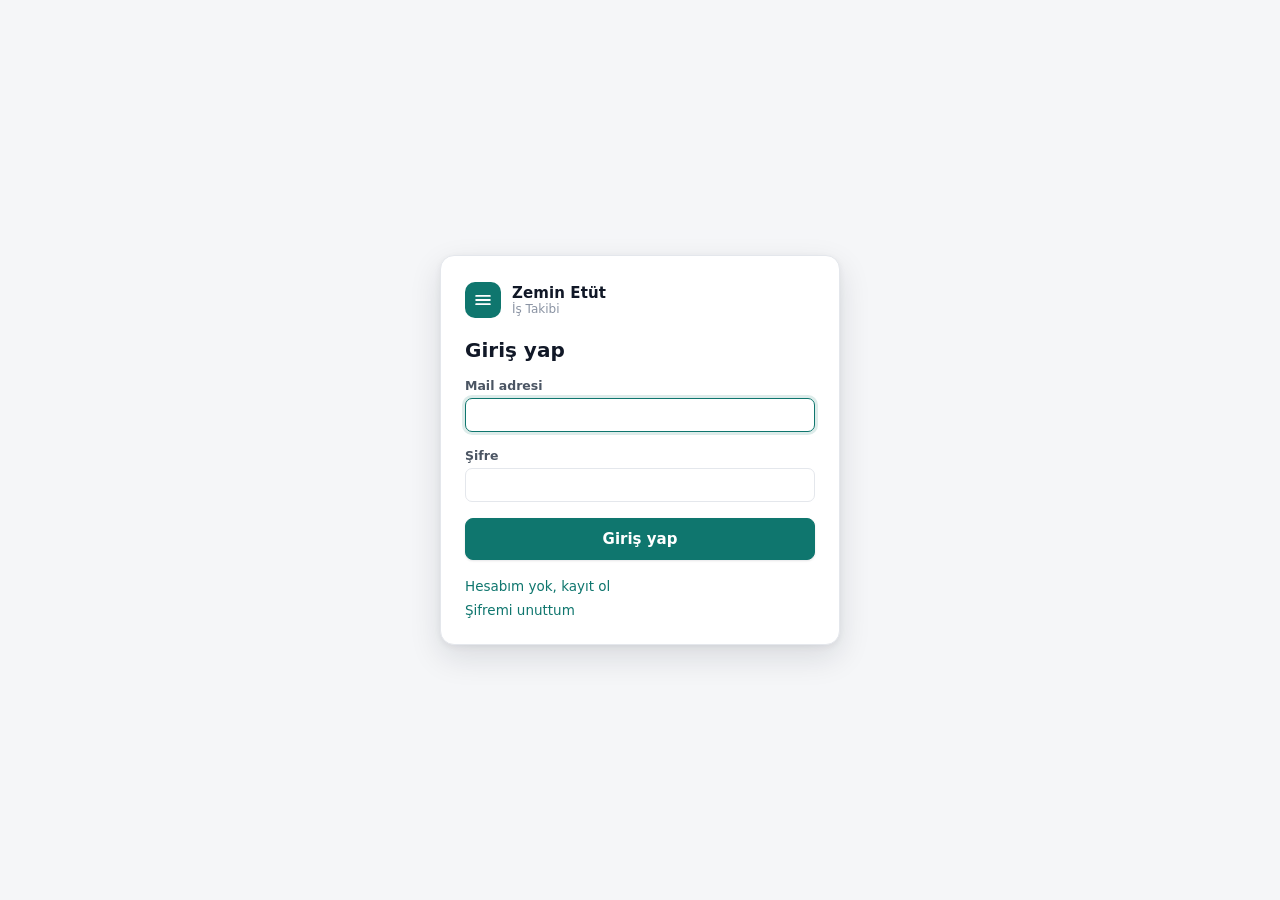
==== index.html @ e5b1dbe4 "B1.14.0: tek ödeme (ör. çek) birden çok işe dağıtılabilir; iş başına satır, artanı genel Co-Authored" ====
<!doctype html>
<html lang="tr">
<head>
<meta charset="utf-8">
<meta name="viewport" content="width=device-width, initial-scale=1, viewport-fit=cover">
<title>İş Takibi — Zemin Etüt</title>
<meta name="theme-color" content="#0f1b2a">
<meta name="apple-mobile-web-app-capable" content="yes">
<meta name="mobile-web-app-capable" content="yes">
<meta name="apple-mobile-web-app-title" content="İş Takibi">
<meta name="apple-mobile-web-app-status-bar-style" content="default">
<link rel="manifest" href="manifest.webmanifest">
<link rel="apple-touch-icon" href="ikon-180.png">
<link rel="icon" href="ikon-192.png">
<link rel="stylesheet" href="stil.css?v=B1.14.0">
<link rel="stylesheet" href="is_takip.css?v=B1.14.0">
<link rel="stylesheet" href="web.css?v=B1.14.0">
<link rel="stylesheet" href="dosyalar.css?v=B1.14.0">
<link rel="stylesheet" href="mali.css?v=B1.14.0">
</head>
<body class="girisli-degil">
<header class="mobil-ust">
  <button class="mobil-dugme" id="menuAc" aria-label="Menü"><svg viewBox="0 0 24 24" fill="none" stroke="currentColor" stroke-width="2" stroke-linecap="round"><path d="M4 7h16M4 12h16M4 17h16"/></svg></button>
  <div class="mobil-ad">İş Takibi</div>
  <button class="mobil-dugme" data-is-ara="1" aria-label="İş ara"><svg viewBox="0 0 24 24" fill="none" stroke="currentColor" stroke-width="2" stroke-linecap="round"><circle cx="11" cy="11" r="6.5"/><path d="M20 20l-4.2-4.2"/></svg></button>
</header>
<div class="uygulama">
  <aside class="kenar">
    <div class="marka">
      <div class="marka-ikon"><svg viewBox="0 0 32 32"><path d="M6 22h20M6 16h20M6 10h20" stroke="currentColor" stroke-width="2.6" stroke-linecap="round"/></svg></div>
      <div><div class="marka-ad">Zemin Etüt</div><div class="marka-alt">İş Takibi</div></div>
    </div>
    <nav class="menu">
      <a href="#/isler" data-sayfa="isler"><i data-i="liste"></i>İşler</a>
      <a href="#" data-is-ara="1"><i data-i="ara"></i>İş ara<span class="kisayol">Ctrl+K</span></a>
      <a href="#/isler/rapor" data-sayfa="isler/rapor"><i data-i="mesaj"></i>İşveren raporu</a>
      <a href="#/isler/aktar" data-sayfa="isler/aktar"><i data-i="yukle"></i>Excel aktar</a>
      <a href="#/mali" data-sayfa="mali" data-yonetici="1" style="display:none"><i data-i="para"></i>Mali takip</a>
      <a href="#/dosyalar" data-sayfa="dosyalar"><i data-i="klasor"></i>Dosyalar</a>
      <a href="#/kullanicilar" data-sayfa="kullanicilar" data-yonetici="1" style="display:none"><i data-i="musteri"></i>Kullanıcılar</a>
      <a href="#/hesap" data-sayfa="hesap"><i data-i="kisi"></i>Hesabım</a>
    </nav>
    <div class="kenar-alt" id="kenarFirma"></div>
  </aside>
  <main class="icerik" id="icerik"></main>
</div>
<div class="menu-perde" id="menuPerde"></div>
<div class="giris" id="giris"></div>

<div class="bildirimler" id="bildirimler"></div>
<div class="perde gizli" id="perde"></div>

<script src="vendor/supabase.js"></script>
<script src="ayar.js?v=B1.14.0"></script>
<script src="ortak_web.js?v=B1.14.0"></script>
<script src="is_takip_veri.js?v=B1.14.0"></script>
<script src="xlsx.js?v=B1.14.0"></script>
<script src="is_takip.js?v=B1.14.0"></script>
<script src="bulut.js?v=B1.14.0"></script>
<script src="dosyalar.js?v=B1.14.0"></script>
<script src="xlsx_yaz.js?v=B1.14.0"></script>
<script src="mali.js?v=B1.14.0"></script>
  <script src="mali_aktar.js?v=B1.14.0"></script>
</body>
</html>
---- stil.css ----
:root {
  --zemin: #f5f6f8;
  --yuzey: #ffffff;
  --yuzey2: #f9fafb;
  --cizgi: #e4e7ec;
  --cizgi2: #eef0f3;
  --metin: #111827;
  --metin2: #4b5563;
  --soluk: #8a93a3;
  --vurgu: #0f766e;
  --vurgu-koyu: #0b5d57;
  --vurgu-acik: #e6f4f2;
  --kirmizi: #c2410c;
  --kirmizi-z: #fff1ec;
  --turuncu: #b45309;
  --turuncu-z: #fff7e6;
  --sari: #a16207;
  --sari-z: #fefbe8;
  --yesil: #15803d;
  --yesil-z: #ecfdf3;
  --golge: 0 1px 2px rgba(16,24,40,.05), 0 1px 3px rgba(16,24,40,.06);
  --golge2: 0 12px 32px rgba(16,24,40,.12), 0 2px 6px rgba(16,24,40,.06);
  --r: 10px;
  font-family: "Segoe UI Variable Text", "Segoe UI", system-ui, -apple-system, Roboto, sans-serif;
  font-size: 14px;
  color: var(--metin);
}
* { box-sizing: border-box; }
html, body { margin: 0; height: 100%; background: var(--zemin); }
button, input, select, textarea { font: inherit; color: inherit; }
a { color: var(--vurgu); text-decoration: none; }
i[data-i] { display: inline-flex; width: 18px; height: 18px; flex: none; }
i[data-i] svg { width: 100%; height: 100%; }

.uygulama { display: grid; grid-template-columns: 232px 1fr; height: 100vh; }

/* ------------------------------------------------------------ kenar */
.kenar { background: #0f1b2a; color: #cbd5e1; display: flex; flex-direction: column; padding: 18px 12px; }
.marka { display: flex; gap: 11px; align-items: center; padding: 4px 8px 22px; }
.marka-ikon { width: 36px; height: 36px; border-radius: 10px; background: var(--vurgu); color: #fff; display: grid; place-items: center; }
.marka-ikon svg { width: 22px; height: 22px; }
.marka-ad { color: #fff; font-weight: 650; font-size: 15px; letter-spacing: .1px; }
.marka-alt { font-size: 12px; color: #8aa0b8; }
.menu { display: flex; flex-direction: column; gap: 2px; }
.menu a { display: flex; align-items: center; gap: 11px; padding: 9px 11px; border-radius: 8px; color: #cbd5e1; font-weight: 500; }
.menu a:hover { background: rgba(255,255,255,.06); color: #fff; }
.menu a.etkin { background: rgba(20,184,166,.16); color: #fff; }
.menu a.etkin i { color: #5eead4; }
.kenar-alt { margin-top: auto; padding: 12px 10px 2px; border-top: 1px solid rgba(255,255,255,.08); font-size: 12px; color: #8aa0b8; }
.kenar-alt b { display: block; color: #e2e8f0; font-weight: 600; font-size: 13px; margin-bottom: 2px; }

/* ------------------------------------------------------------ içerik */
.icerik { overflow: auto; }
.sayfa { max-width: 1180px; margin: 0 auto; padding: 28px 36px 80px; }
.ust { display: flex; align-items: center; gap: 14px; margin-bottom: 22px; }
.ust h1 { font-size: 22px; font-weight: 650; margin: 0; letter-spacing: -.2px; }
.ust .alt { color: var(--metin2); font-size: 13px; margin-top: 3px; }
.ust .bosluk { flex: 1; }
.geri { width: 34px; height: 34px; border-radius: 8px; display: grid; place-items: center; color: var(--metin2); border: 1px solid var(--cizgi); background: var(--yuzey); cursor: pointer; }
.geri:hover { background: var(--yuzey2); }

.dugme { display: inline-flex; align-items: center; gap: 8px; height: 36px; padding: 0 14px; border-radius: 8px; border: 1px solid var(--cizgi); background: var(--yuzey); cursor: pointer; font-weight: 550; white-space: nowrap; box-shadow: var(--golge); }
.dugme:hover { background: var(--yuzey2); }
.dugme.ana { background: var(--vurgu); border-color: var(--vurgu); color: #fff; }
.dugme.ana:hover { background: var(--vurgu-koyu); }
.dugme.buyuk { height: 42px; padding: 0 18px; font-size: 15px; }
.dugme.kucuk { height: 30px; padding: 0 10px; font-size: 13px; box-shadow: none; }
.dugme.hayalet { border-color: transparent; box-shadow: none; background: transparent; color: var(--metin2); }
.dugme.hayalet:hover { background: var(--cizgi2); }
.dugme.tehlike { color: var(--kirmizi); }
.dugme:disabled { opacity: .5; cursor: default; }
.dugme i { width: 16px; height: 16px; }

.kart { background: var(--yuzey); border: 1px solid var(--cizgi); border-radius: var(--r); box-shadow: var(--golge); }
.kart-bas { display: flex; align-items: center; gap: 10px; padding: 14px 18px; border-bottom: 1px solid var(--cizgi2); }
.kart-bas h2, .kart-bas h3 { margin: 0; font-size: 15px; font-weight: 620; }
.kart-bas .aciklama { color: var(--soluk); font-size: 12.5px; }
.kart-ic { padding: 16px 18px; }
.yigin > * + * { margin-top: 16px; }
.soluk { color: var(--soluk); }
.kucuk-yazi { font-size: 12.5px; }

/* ------------------------------------------------------------ projeler */
.proje-izgara { display: grid; grid-template-columns: repeat(auto-fill, minmax(260px, 1fr)); gap: 14px; }
.proje-kart { padding: 16px 18px; cursor: pointer; transition: border-color .15s, box-shadow .15s, transform .15s; display: flex; flex-direction: column; gap: 10px; min-height: 132px; }
.proje-kart:hover { border-color: #b9d9d5; box-shadow: var(--golge2); transform: translateY(-1px); }
.proje-kart .ad { font-weight: 620; font-size: 15px; line-height: 1.3; }
.proje-kart .tarih { color: var(--soluk); font-size: 12.5px; }
.proje-kart .etiketler { margin-top: auto; display: flex; gap: 6px; flex-wrap: wrap; }
.etiket { display: inline-flex; align-items: center; gap: 5px; font-size: 12px; padding: 3px 8px; border-radius: 99px; background: var(--cizgi2); color: var(--metin2); font-weight: 550; }
.etiket.yesil { background: var(--yesil-z); color: var(--yesil); }
.etiket.kirmizi { background: var(--kirmizi-z); color: var(--kirmizi); }
.etiket.turuncu { background: var(--turuncu-z); color: var(--turuncu); }
.etiket.sari { background: var(--sari-z); color: var(--sari); }
.etiket.vurgu { background: var(--vurgu-acik); color: var(--vurgu); }
.yeni-kart { border: 1.5px dashed #cfd6de; background: transparent; box-shadow: none; align-items: center; justify-content: center; color: var(--metin2); font-weight: 600; }
.yeni-kart:hover { border-color: var(--vurgu); color: var(--vurgu); background: var(--vurgu-acik); }
.bos-durum { text-align: center; padding: 60px 20px; color: var(--metin2); }
.bos-durum .buyuk-ikon { width: 56px; height: 56px; margin: 0 auto 14px; border-radius: 16px; background: var(--vurgu-acik); color: var(--vurgu); display: grid; place-items: center; }
.bos-durum .buyuk-ikon i { width: 28px; height: 28px; }
.bos-durum h2 { color: var(--metin); font-size: 18px; margin: 0 0 6px; }

/* ------------------------------------------------------------ adım çubuğu */
.adimlar { display: flex; gap: 6px; background: var(--yuzey); border: 1px solid var(--cizgi); padding: 5px; border-radius: 12px; box-shadow: var(--golge); margin-bottom: 20px; }
.adim { flex: 1; display: flex; align-items: center; gap: 10px; padding: 9px 12px; border-radius: 8px; cursor: pointer; color: var(--metin2); font-weight: 560; border: none; background: none; text-align: left; }
.adim:hover { background: var(--yuzey2); }
.adim.etkin { background: var(--vurgu-acik); color: var(--vurgu-koyu); }
.adim .no { width: 24px; height: 24px; border-radius: 99px; background: var(--cizgi2); display: grid; place-items: center; font-size: 12px; font-weight: 700; flex: none; }
.adim.etkin .no { background: var(--vurgu); color: #fff; }
.adim.tamam .no { background: var(--yesil); color: #fff; }
.adim .adim-alt { display: block; font-size: 11.5px; font-weight: 450; color: var(--soluk); }

.oto-seridi { display: flex; align-items: center; gap: 16px; padding: 16px 18px; border-radius: var(--r); background: linear-gradient(100deg, #0f766e, #115e59); color: #fff; margin-bottom: 20px; box-shadow: var(--golge2); }
.oto-seridi .metin { flex: 1; }
.oto-seridi b { font-size: 15px; font-weight: 620; display: block; }
.oto-seridi span { opacity: .82; font-size: 13px; }
.oto-seridi .dugme { background: #fff; color: var(--vurgu-koyu); border-color: #fff; }
.oto-seridi .dugme:hover { background: #ecfdfa; }

/* ------------------------------------------------------------ belgeler */
.birak { border: 1.5px dashed #c6cfd9; border-radius: var(--r); padding: 26px; text-align: center; color: var(--metin2); background: var(--yuzey2); transition: .15s; cursor: pointer; }
.birak:hover, .birak.uzerinde { border-color: var(--vurgu); background: var(--vurgu-acik); color: var(--vurgu-koyu); }
.birak b { color: var(--metin); display: block; font-size: 15px; margin-bottom: 4px; }
.birak.kucuk { padding: 14px; font-size: 13px; }
.liste { list-style: none; margin: 0; padding: 0; }
.liste li { display: flex; align-items: center; gap: 12px; padding: 10px 4px; border-bottom: 1px solid var(--cizgi2); }
.liste li:last-child { border-bottom: none; }
.dosya-ikon { width: 34px; height: 34px; border-radius: 8px; display: grid; place-items: center; background: var(--cizgi2); color: var(--metin2); flex: none; font-size: 10.5px; font-weight: 700; }
.dosya-ikon.pdf { background: #fdecec; color: #b42318; }
.dosya-ikon.docx, .dosya-ikon.doc { background: #eaf1fd; color: #1d4ed8; }
.dosya-ikon.xlsx, .dosya-ikon.xls { background: #e8f6ee; color: #15803d; }
.dosya-ikon.pptx, .dosya-ikon.ppt { background: #fdf0e7; color: #c2410c; }
.dosya-ikon.dwg, .dosya-ikon.dxf { background: #f1ecfd; color: #6d28d9; }
.liste .ad { flex: 1; min-width: 0; }
.liste .ad div:first-child { font-weight: 560; overflow: hidden; text-overflow: ellipsis; white-space: nowrap; }
.liste .ad .kucuk-yazi { color: var(--soluk); }
.iki-kolon { display: grid; grid-template-columns: 1fr 1fr; gap: 16px; }
.uc-kolon { display: grid; grid-template-columns: repeat(3, 1fr); gap: 16px; }
.foto-izgara { display: grid; grid-template-columns: repeat(auto-fill, minmax(88px, 1fr)); gap: 8px; }
.foto { aspect-ratio: 4/3; border-radius: 8px; background: var(--cizgi2) center/cover no-repeat; position: relative; border: 1px solid var(--cizgi); }
.foto button { position: absolute; top: 4px; right: 4px; width: 22px; height: 22px; border-radius: 6px; border: none; background: rgba(0,0,0,.55); color: #fff; cursor: pointer; display: none; place-items: center; padding: 0; }
.foto:hover button { display: grid; }
.foto button i { width: 13px; height: 13px; }
.gorsel-yuva { display: flex; gap: 12px; align-items: center; padding: 10px 0; border-bottom: 1px solid var(--cizgi2); }
.gorsel-yuva:last-child { border-bottom: none; }
.gorsel-yuva .onizleme { width: 92px; height: 62px; border-radius: 6px; background: var(--cizgi2) center/cover no-repeat; border: 1px solid var(--cizgi); flex: none; display: grid; place-items: center; color: var(--soluk); font-size: 11px; }
.gorsel-yuva .ad { flex: 1; }
.gorsel-yuva .ad b { font-weight: 560; display: block; }

/* ------------------------------------------------------------ veriler */
.veri-duzen { display: grid; grid-template-columns: 220px 1fr; gap: 18px; align-items: start; }
.alt-menu { position: sticky; top: 16px; display: flex; flex-direction: column; gap: 2px; }
.alt-menu button { display: flex; align-items: center; gap: 8px; padding: 8px 11px; border-radius: 8px; border: none; background: none; text-align: left; cursor: pointer; color: var(--metin2); font-weight: 540; }
.alt-menu button:hover { background: var(--cizgi2); }
.alt-menu button.etkin { background: var(--yuzey); color: var(--metin); box-shadow: var(--golge); }
.alt-menu .sayac { margin-left: auto; font-size: 11px; font-weight: 700; padding: 1px 7px; border-radius: 99px; background: var(--kirmizi-z); color: var(--kirmizi); }
.alt-menu .ayrac { font-size: 11px; text-transform: uppercase; letter-spacing: .6px; color: var(--soluk); padding: 14px 11px 6px; font-weight: 650; }
.ozet-cubugu { display: flex; gap: 8px; flex-wrap: wrap; align-items: center; margin-bottom: 14px; }
.lejant { display: flex; gap: 14px; flex-wrap: wrap; font-size: 12.5px; color: var(--metin2); }
.lejant span::before { content: ""; display: inline-block; width: 10px; height: 10px; border-radius: 3px; margin-right: 6px; vertical-align: -1px; background: var(--cizgi); }
.lejant.renkli span::before { background: var(--c); }
.lejant .oto::before { background: #f7df8a; }
.lejant .celiski::before { background: #f5b183; }
.lejant .eksik::before { background: #f19a9a; }
.lejant .elle::before { background: #9fd8b4; }

.form-satir { display: grid; grid-template-columns: 250px 1fr 26px; gap: 12px; align-items: center; padding: 7px 18px; border-bottom: 1px solid var(--cizgi2); }
.form-satir:last-child { border-bottom: none; }
.form-satir label { color: var(--metin2); font-size: 13px; line-height: 1.3; }
.form-satir label small { display: block; color: var(--soluk); font-size: 11px; font-family: ui-monospace, Consolas, monospace; }
.bolum-bas { padding: 14px 18px 6px; font-size: 11.5px; text-transform: uppercase; letter-spacing: .6px; color: var(--soluk); font-weight: 650; background: var(--yuzey2); border-bottom: 1px solid var(--cizgi2); }
.girdi { width: 100%; height: 34px; border: 1px solid var(--cizgi); border-radius: 7px; padding: 0 10px; background: var(--yuzey); outline: none; transition: border-color .12s, box-shadow .12s; }
textarea.girdi { height: auto; min-height: 64px; padding: 8px 10px; resize: vertical; line-height: 1.4; }
.girdi:focus { border-color: var(--vurgu); box-shadow: 0 0 0 3px rgba(15,118,110,.14); }
.girdi.oto { background: var(--sari-z); border-color: #f0d97a; }
.girdi.celiski { background: var(--turuncu-z); border-color: #f2b27a; }
.girdi.eksik { background: var(--kirmizi-z); border-color: #f0a6a6; }
.girdi.elle { background: var(--yesil-z); border-color: #a6dcb9; }
.girdi.degisti { border-color: var(--vurgu); background: #fff; box-shadow: 0 0 0 3px rgba(15,118,110,.10); }
.bilgi-nokta { width: 22px; height: 22px; border-radius: 99px; display: grid; place-items: center; color: var(--soluk); cursor: help; }
.bilgi-nokta i { width: 16px; height: 16px; }

.tablo-kap { overflow: auto; }
table.veri { border-collapse: separate; border-spacing: 0; width: 100%; font-size: 13px; }
table.veri th { position: sticky; top: 0; background: var(--yuzey2); text-align: left; font-weight: 600; color: var(--metin2); padding: 8px 6px; border-bottom: 1px solid var(--cizgi); white-space: nowrap; font-size: 12px; }
table.veri td { padding: 3px 3px; border-bottom: 1px solid var(--cizgi2); }
table.veri td .girdi { height: 30px; min-width: 70px; padding: 0 7px; font-size: 13px; }
table.veri td.islem { width: 34px; }
table.veri tr:hover td { background: #fafbfc; }

.kaydet-seridi { position: sticky; bottom: 16px; margin-top: 16px; display: flex; align-items: center; gap: 12px; padding: 12px 16px; background: #111827; color: #fff; border-radius: 12px; box-shadow: var(--golge2); }
.kaydet-seridi .dugme { box-shadow: none; }
.kaydet-seridi .dugme.hayalet { color: #cbd5e1; }
.kaydet-seridi .dugme.hayalet:hover { background: rgba(255,255,255,.08); }

/* ------------------------------------------------------------ uyarı kutuları */
.kutu { display: flex; gap: 12px; padding: 12px 14px; border-radius: 9px; font-size: 13px; line-height: 1.5; border: 1px solid; }
.kutu i { margin-top: 1px; }
.kutu.bilgi { background: #eff6ff; border-color: #cfe0fb; color: #1e3a8a; }
.kutu.uyari { background: var(--turuncu-z); border-color: #f6d9a8; color: #7c2d12; }
.kutu.basari { background: var(--yesil-z); border-color: #bde7cb; color: #14532d; }
.kutu ul { margin: 4px 0 0; padding-left: 18px; }

.kontrol-resim { width: 100%; border-radius: 8px; border: 1px solid var(--cizgi); display: block; background: #fff; cursor: zoom-in; }
.katman-tablo td { padding: 7px 10px; border-bottom: 1px solid var(--cizgi2); vertical-align: top; }
.katman-tablo code { background: var(--cizgi2); padding: 2px 6px; border-radius: 5px; font-size: 12.5px; font-weight: 600; }

/* ------------------------------------------------------------ çıktılar */
.rapor-kart { display: flex; align-items: center; gap: 18px; padding: 20px; }
.rapor-kart .pdf-buyuk { width: 58px; height: 70px; border-radius: 8px; background: #fdecec; color: #b42318; display: grid; place-items: center; font-weight: 800; font-size: 13px; flex: none; position: relative; }
.rapor-kart .ad { flex: 1; }
.rapor-kart .ad b { font-size: 16px; display: block; margin-bottom: 3px; }

/* ------------------------------------------------------------ firma */
.form-izgara { display: grid; grid-template-columns: repeat(2, 1fr); gap: 14px 16px; }
.alan { display: flex; flex-direction: column; gap: 5px; }
.alan.genis { grid-column: 1 / -1; }
.alan label { font-size: 12.5px; color: var(--metin2); font-weight: 560; }
.alan .ipucu { font-size: 11.5px; color: var(--soluk); }
.muh-kart { border: 1px solid var(--cizgi); border-radius: var(--r); padding: 16px; background: var(--yuzey2); }
.muh-kart h4 { margin: 0 0 12px; font-size: 14px; display: flex; align-items: center; gap: 8px; }
.logo-kutu { width: 220px; height: 96px; border: 1px solid var(--cizgi); border-radius: 8px; background: #fff center/contain no-repeat; display: grid; place-items: center; color: var(--soluk); font-size: 12px; }
.secim { display: inline-flex; align-items: center; gap: 6px; font-size: 12.5px; color: var(--metin2); cursor: pointer; }

/* ------------------------------------------------------------ iş paneli */
.is-paneli { position: fixed; right: 20px; bottom: 20px; width: 440px; max-height: 70vh; background: var(--yuzey); border-radius: 14px; box-shadow: 0 24px 60px rgba(16,24,40,.25), 0 0 0 1px rgba(16,24,40,.06); display: flex; flex-direction: column; z-index: 40; overflow: hidden; }
.is-paneli.gizli { display: none; }
.is-bas { display: flex; align-items: center; gap: 12px; padding: 14px 16px; border-bottom: 1px solid var(--cizgi2); }
.is-bas b { font-size: 14px; }
.is-bas .sure { color: var(--soluk); font-size: 12px; }
.donen { width: 20px; height: 20px; border-radius: 99px; border: 2.5px solid var(--vurgu-acik); border-top-color: var(--vurgu); animation: don 0.8s linear infinite; flex: none; }
@keyframes don { to { transform: rotate(360deg); } }
.is-adimlar { padding: 10px 16px; display: flex; flex-direction: column; gap: 7px; overflow: auto; }
.is-adim { display: flex; align-items: center; gap: 10px; font-size: 13px; color: var(--metin2); }
.is-adim .d { width: 18px; height: 18px; border-radius: 99px; display: grid; place-items: center; flex: none; background: var(--cizgi2); }
.is-adim.tamam .d { background: var(--yesil); color: #fff; }
.is-adim.uyari .d { background: #f59e0b; color: #fff; }
.is-adim.suruyor { color: var(--metin); font-weight: 560; }
.is-adim.suruyor .d { background: none; border: 2.5px solid var(--vurgu-acik); border-top-color: var(--vurgu); animation: don 0.8s linear infinite; }
.is-adim .d i { width: 12px; height: 12px; }
.is-uyarilar { margin: 0 16px 10px; max-height: 160px; overflow: auto; }
.is-uyarilar div { font-size: 12.5px; padding: 6px 9px; border-radius: 6px; background: var(--turuncu-z); color: #7c2d12; margin-top: 4px; line-height: 1.4; }
.is-log { margin: 0 16px 12px; background: #0f172a; color: #cbd5e1; font: 11.5px/1.45 ui-monospace, Consolas, monospace; padding: 10px; border-radius: 8px; max-height: 220px; overflow: auto; white-space: pre-wrap; display: none; }
.is-log.acik { display: block; }
.is-alt { display: flex; gap: 8px; padding: 10px 16px 14px; border-top: 1px solid var(--cizgi2); }

/* ------------------------------------------------------------ bildirim, pencere */
.bildirimler { position: fixed; top: 18px; right: 18px; display: flex; flex-direction: column; gap: 8px; z-index: 60; }
.bildirim { background: #111827; color: #fff; padding: 11px 14px; border-radius: 10px; box-shadow: var(--golge2); font-size: 13.5px; max-width: 380px; display: flex; gap: 10px; align-items: flex-start; animation: gir .2s ease-out; }
.bildirim.hata { background: #9a3412; }
.bildirim.basari i { color: #5eead4; }
@keyframes gir { from { opacity: 0; transform: translateY(-6px); } }
.perde { position: fixed; inset: 0; background: rgba(15,23,42,.45); z-index: 50; display: grid; place-items: center; padding: 24px; }
.perde.gizli { display: none; }
.pencere { background: var(--yuzey); border-radius: 14px; box-shadow: var(--golge2); width: min(460px, 100%); padding: 22px; }
.pencere h3 { margin: 0 0 6px; font-size: 17px; }
.pencere p { margin: 0 0 16px; color: var(--metin2); line-height: 1.5; }
.pencere .dugmeler { display: flex; justify-content: flex-end; gap: 8px; margin-top: 18px; }
.pencere.genis { width: min(1200px, 100%); padding: 10px; }
.pencere.genis img { width: 100%; display: block; border-radius: 8px; }

.sistem-satir { display: flex; gap: 14px; align-items: center; padding: 14px 18px; border-bottom: 1px solid var(--cizgi2); }
.sistem-satir:last-child { border-bottom: none; }
.durum-ikon { width: 30px; height: 30px; border-radius: 99px; display: grid; place-items: center; flex: none; }
.durum-ikon.ok { background: var(--yesil-z); color: var(--yesil); }
.durum-ikon.no { background: var(--kirmizi-z); color: var(--kirmizi); }
.durum-ikon.opsiyon { background: var(--turuncu-z); color: var(--turuncu); }
.durum-ikon i { width: 16px; height: 16px; }

.hosgeldin { max-width: 640px; margin: 8vh auto 0; text-align: center; }
.hosgeldin h1 { font-size: 28px; margin: 18px 0 8px; letter-spacing: -.4px; }
.hosgeldin p { color: var(--metin2); font-size: 15px; line-height: 1.6; }
.hosgeldin .adim-listesi { text-align: left; margin: 26px auto; display: grid; gap: 10px; max-width: 460px; }
.hosgeldin .adim-listesi div { display: flex; gap: 12px; align-items: center; padding: 12px 14px; background: var(--yuzey); border: 1px solid var(--cizgi); border-radius: 10px; }
.hosgeldin .adim-listesi .no { width: 26px; height: 26px; border-radius: 99px; background: var(--vurgu-acik); color: var(--vurgu); display: grid; place-items: center; font-weight: 700; font-size: 13px; flex: none; }

@media (max-width: 900px) {
  .uygulama { grid-template-columns: 1fr; }
  .kenar { display: none; }
  .iki-kolon, .uc-kolon, .veri-duzen, .form-izgara { grid-template-columns: 1fr; }
  .form-satir { grid-template-columns: 1fr; }
  .sayfa { padding: 20px 16px 80px; }
}

/* ---------------------------------------------------------------- iksa */
.iksa-tablo { border-collapse: collapse; width: 100%; font-size: 13px; }
.iksa-tablo th { text-align: left; font-weight: 600; color: var(--soluk, #667); padding: 4px 6px; font-size: 12px; white-space: nowrap; }
.iksa-tablo td { padding: 4px 6px; border-top: 1px solid var(--cizgi, #e5e7eb); vertical-align: middle; }
.iksa-tablo .girdi { padding: 5px 7px; }
.iksa-fotolar { display: grid; grid-template-columns: repeat(3, 1fr); gap: 12px; }
.iksa-foto { position: relative; aspect-ratio: 3 / 4; border: 1.5px dashed var(--cizgi, #d1d5db); border-radius: 10px;
  display: flex; align-items: center; justify-content: center; text-align: center; cursor: pointer; overflow: hidden; }
.iksa-foto.uzerinde { border-color: var(--vurgu); background: rgba(15,118,110,.06); }
.iksa-foto img { width: 100%; height: 100%; object-fit: cover; }
.iksa-foto [data-fsil] { position: absolute; top: 6px; right: 6px; background: rgba(255,255,255,.9); }
@media (max-width: 700px) { .iksa-fotolar { grid-template-columns: 1fr; } }
---- is_takip.css ----
/* İş takibi — stil.css'e EK sınıflar. Yalnızca stil.css'teki renk değişkenlerini kullanır. */

/* özet kutuları (kimde bekliyor) */
.ozet-kutular { display: grid; grid-template-columns: repeat(6, 1fr); gap: 12px; margin-bottom: 16px; }
.ozet-kutu { padding: 14px 16px; cursor: pointer; display: flex; align-items: center; gap: 12px; border: 1px solid var(--cizgi); transition: border-color .15s, box-shadow .15s; text-align: left; font: inherit; }
.ozet-kutu:hover { border-color: #b9d9d5; box-shadow: var(--golge2); }
.ozet-kutu.secili { border-color: var(--vurgu); box-shadow: 0 0 0 3px rgba(15,118,110,.14); }
.ozet-kutu .simge { width: 38px; height: 38px; border-radius: 10px; display: grid; place-items: center; flex: none; background: var(--cizgi2); color: var(--metin2); }
.ozet-kutu .simge.sari { background: var(--sari-z); color: var(--sari); }
.ozet-kutu .simge.turuncu { background: var(--turuncu-z); color: var(--turuncu); }
.ozet-kutu .simge.vurgu { background: var(--vurgu-acik); color: var(--vurgu); }
.ozet-kutu .simge.yesil { background: var(--yesil-z); color: var(--yesil); }
.ozet-kutu .sayi { font-size: 22px; font-weight: 650; line-height: 1.1; color: var(--metin); }
.ozet-kutu .baslik { font-size: 12.5px; color: var(--metin2); }

/* işveren çipleri */
.cipler { display: flex; gap: 6px; flex-wrap: wrap; margin-bottom: 14px; }
.cip { display: inline-flex; align-items: center; gap: 6px; height: 30px; padding: 0 11px; border-radius: 99px; border: 1px solid var(--cizgi); background: var(--yuzey); cursor: pointer; font-weight: 560; font-size: 13px; color: var(--metin2); }
.cip:hover { background: var(--yuzey2); color: var(--metin); }
.cip b { font-size: 11px; font-weight: 700; padding: 1px 7px; border-radius: 99px; background: var(--cizgi2); color: var(--metin2); }
.cip.secili { background: var(--vurgu); border-color: var(--vurgu); color: #fff; }
.cip.secili b { background: rgba(255,255,255,.22); color: #fff; }

/* süzgeç satırı */
.suzgec-satiri { display: flex; gap: 10px; align-items: center; flex-wrap: wrap; padding: 12px 18px; border-bottom: 1px solid var(--cizgi2); }
.suzgec-satiri .girdi { width: auto; }
.suzgec-satiri .ara { flex: 1; min-width: 200px; position: relative; }
.suzgec-satiri .ara .girdi { width: 100%; padding-left: 34px; }
.suzgec-satiri .ara i { position: absolute; left: 10px; top: 9px; width: 16px; height: 16px; color: var(--soluk); }

/* yapışkan üst kısım: süzgeç satırı + sütun başlıkları kaydırırken üstte kalır */
.suzgec-satiri.yapiskan { position: sticky; top: 0; z-index: 4; background: var(--yuzey); border-radius: var(--r) var(--r) 0 0; }
#tablo table.isler th { position: sticky; top: var(--baslik-ust, 0px); z-index: 3; box-shadow: 0 1px 0 var(--cizgi); }

/* iş tablosu */
table.isler td { padding: 8px 6px; vertical-align: middle; }
table.isler th { padding: 9px 6px; }
table.isler th.o, table.isler td.o { text-align: center; width: 1%; }
table.isler tbody tr { cursor: pointer; }
table.isler .ms { font-weight: 600; color: var(--metin); }
table.isler .ms-alt { font-size: 12px; color: var(--soluk); }
table.isler .sonraki { font-size: 12px; color: var(--metin2); margin-top: 3px; }
table.isler tr.tamam td { opacity: .62; }
.tablo-bos { padding: 40px 18px; text-align: center; color: var(--metin2); }

/* hızlı durum düğmesi */
.dd { width: 28px; height: 26px; border-radius: 7px; border: 1px solid var(--cizgi); background: var(--yuzey); display: inline-grid; place-items: center; cursor: pointer; padding: 0; color: var(--soluk); font-weight: 700; font-size: 12px; }
.dd i { width: 14px; height: 14px; }
.dd:hover { border-color: var(--vurgu); }
.dd.var { background: var(--yesil-z); border-color: #bde7cb; color: var(--yesil); }
.dd.yok { background: var(--kirmizi-z); border-color: #f6c9b6; color: var(--kirmizi); }
.dd.bos { color: var(--soluk); }
.dd.atildi { background: var(--cizgi2); border-color: #cfd6de; color: var(--metin2); }
.dd.soru { background: var(--sari-z); border-color: #f0d97a; color: var(--sari); }

/* hücreye yazılmış not (Excel'deki gibi) */
.dd.notlu { position: relative; }
.dd.notlu::after { content: ""; position: absolute; top: -4px; right: -4px; width: 9px; height: 9px; border-radius: 99px; background: #eab308; border: 2px solid var(--yuzey); }
table.isler .ms-not { font-size: 12px; color: var(--sari); margin-top: 2px; line-height: 1.35; }
table.isler .ms-not b { font-weight: 600; }
.alan-not { height: 30px; font-size: 13px; }
.alan-not:not(:placeholder-shown) { background: var(--sari-z); border-color: #f0d97a; }

/* tablo hücresi seçim penceresi */
.hucre-menu { position: fixed; z-index: 45; width: 370px; background: var(--yuzey); border: 1px solid var(--cizgi); border-radius: var(--r); box-shadow: var(--golge2); padding: 12px 14px; }
.hucre-menu .hm-bas { margin-bottom: 10px; }
.hucre-menu .hm-bas b { display: block; font-size: 14px; font-weight: 620; }
.hucre-menu .hm-bas span { font-size: 12px; color: var(--soluk); }
.hucre-menu .hm-sec { display: flex; width: 100%; margin-bottom: 10px; }
.hucre-menu .hm-sec button { flex: 1; justify-content: center; padding: 0 8px; white-space: nowrap; }
.hucre-menu .hm-etiket { display: block; font-size: 12px; color: var(--metin2); font-weight: 560; margin-bottom: 4px; }
.hucre-menu .hm-dugmeler { display: flex; gap: 6px; justify-content: flex-end; margin-top: 12px; }

/* iş sayfası */
.is-duzen { display: grid; grid-template-columns: 1fr 360px; gap: 18px; align-items: start; }
.is-duzen .yan { position: sticky; top: 16px; }
.secenekler { display: inline-flex; background: var(--cizgi2); border-radius: 8px; padding: 3px; gap: 2px; }
.secenekler button { border: none; background: none; height: 28px; padding: 0 12px; border-radius: 6px; cursor: pointer; font-weight: 560; color: var(--metin2); font-size: 13px; display: inline-flex; align-items: center; gap: 6px; }
.secenekler button i { width: 14px; height: 14px; }
.secenekler button:hover { color: var(--metin); }
.secenekler button:disabled { cursor: default; }
.secenekler button.secili { background: var(--yuzey); box-shadow: var(--golge); color: var(--metin); }
.secenekler button.secili.var { color: var(--yesil); }
.secenekler button.secili.yok { color: var(--kirmizi); }
.secenekler button.secili.soru { color: var(--sari); }
.durum-satir { display: grid; grid-template-columns: minmax(150px, 1fr) 200px 330px; gap: 12px; align-items: center; padding: 10px 18px; border-bottom: 1px solid var(--cizgi2); }
.durum-satir .secenekler { justify-self: end; }
.durum-satir:last-child { border-bottom: none; }
.durum-satir b { font-weight: 580; display: block; }
.durum-satir span { color: var(--soluk); font-size: 12px; }
.adimlar.salt .adim { cursor: default; }
.adimlar.salt .adim:hover { background: none; }
.adimlar.salt .adim.etkin:hover { background: var(--vurgu-acik); }

/* sonraki adım / mesaj satırları */
.mesaj-grup + .mesaj-grup { margin-top: 14px; }
.mesaj-grup h4 { margin: 0 0 6px; font-size: 11.5px; text-transform: uppercase; letter-spacing: .6px; color: var(--soluk); font-weight: 650; display: flex; align-items: center; gap: 6px; }
.mesaj-grup h4 i { width: 14px; height: 14px; }
.mesaj { display: flex; gap: 8px; align-items: flex-start; padding: 8px 10px; border-radius: 8px; background: var(--yuzey2); border: 1px solid var(--cizgi2); font-size: 13px; line-height: 1.45; }
.mesaj + .mesaj { margin-top: 6px; }
.mesaj .m { flex: 1; }
.mesaj.musteri { background: var(--sari-z); border-color: #f3e6a9; }
.mesaj.biz { background: var(--turuncu-z); border-color: #f6d9a8; }
.mesaj.sondaj { background: var(--cizgi2); border-color: var(--cizgi); }
.mesaj.lab { background: var(--vurgu-acik); border-color: #c4e5e0; }
.mesaj.tamam { background: var(--yesil-z); border-color: #bde7cb; }
.kopya { border: none; background: none; cursor: pointer; color: var(--soluk); padding: 2px; border-radius: 6px; display: grid; place-items: center; }
.kopya:hover { color: var(--vurgu); background: rgba(15,118,110,.08); }
.kopya i { width: 15px; height: 15px; }
.gecmis { list-style: none; margin: 0; padding: 0; font-size: 12.5px; }
.gecmis li { display: flex; gap: 8px; padding: 6px 0; border-bottom: 1px solid var(--cizgi2); color: var(--metin2); }
.gecmis li:last-child { border-bottom: none; }
.gecmis li .z { color: var(--soluk); margin-left: auto; white-space: nowrap; text-align: right; }

/* rapor */
.rapor-metin { white-space: pre-wrap; font: 13.5px/1.6 "Segoe UI Variable Text", "Segoe UI", system-ui, sans-serif; background: var(--yuzey2); border: 1px solid var(--cizgi2); border-radius: 8px; padding: 12px 14px; margin: 0; color: var(--metin); }
.rapor-bolum + .rapor-bolum { margin-top: 16px; }
.rapor-bolum .kart-bas .bosluk { flex: 1; }
.rapor-secenek { display: flex; gap: 16px; align-items: center; flex-wrap: wrap; }

@media (max-width: 1100px) {
  .is-duzen { grid-template-columns: 1fr; }
  .is-duzen .yan { position: static; }
}
@media (max-width: 900px) {
  .durum-satir { grid-template-columns: 1fr; }
  .ozet-kutular { grid-template-columns: repeat(2, 1fr); }
}

/* iş ara penceresi */
.pencere.ara-pencere { width: min(680px, 100%); padding: 0; overflow: hidden; align-self: start; margin-top: 10vh; }
.ara-girdi { position: relative; padding: 14px 16px; border-bottom: 1px solid var(--cizgi2); }
.ara-girdi i { position: absolute; left: 28px; top: 25px; width: 18px; height: 18px; color: var(--soluk); }
.ara-girdi .girdi { height: 42px; font-size: 15px; padding-left: 40px; }
.ara-sonuc { max-height: 56vh; overflow: auto; padding: 6px; }
.ara-satir { display: flex; align-items: center; gap: 12px; padding: 9px 12px; border-radius: 8px; cursor: pointer; }
.ara-satir.secili { background: var(--vurgu-acik); }
.ara-satir .ara-ad { flex: 1; min-width: 0; }
.ara-satir .ara-ad b { display: block; font-weight: 600; }
.ara-satir .ara-ad span { font-size: 12px; color: var(--soluk); }
.ara-satir .ara-ap { font-size: 13px; color: var(--metin2); white-space: nowrap; }
.ara-bos { padding: 18px 12px; color: var(--soluk); text-align: center; font-size: 13px; }
.ara-alt { padding: 8px 16px; border-top: 1px solid var(--cizgi2); font-size: 12px; color: var(--soluk); background: var(--yuzey2); }
.menu a .kisayol { margin-left: auto; font-size: 11px; color: #8aa0b8; border: 1px solid rgba(255,255,255,.14); border-radius: 5px; padding: 0 5px; }
---- web.css ----
/* İş Takibi — bulut sürümüne özel: giriş ekranı, kullanıcılar, telefon görünümü. Yalnızca stil.css değişkenleri. */
body { -webkit-tap-highlight-color: transparent; }

/* giriş */
.giris { display: none; }
body.girisli-degil .giris { display: grid; place-items: center; min-height: 100vh; min-height: 100dvh; padding: 24px 16px; background: var(--zemin); }
body.girisli-degil .uygulama, body.girisli-degil .mobil-ust { display: none !important; }
.giris-kart { width: min(400px, 100%); background: var(--yuzey); border: 1px solid var(--cizgi); border-radius: 14px; box-shadow: var(--golge2); padding: 26px 24px; }
.giris-kart h1 { font-size: 20px; margin: 0 0 16px; font-weight: 650; }
.giris-marka { padding: 0 0 20px; }
.giris-marka .marka-ad { color: var(--metin); }
.giris-marka .marka-alt { color: var(--soluk); }
.giris-alt { display: flex; flex-direction: column; gap: 8px; margin-top: 18px; font-size: 13.5px; }
.giris-p { color: var(--metin2); line-height: 1.55; margin: 0 0 12px; }
.giris-eposta { background: var(--cizgi2); border-radius: 8px; padding: 10px 12px; font-weight: 600; word-break: break-all; }

/* kullanıcılar */
.kul-form { display: grid; grid-template-columns: 2fr 1.4fr 1fr auto; gap: 10px; }
.kul-liste li { padding: 10px 18px; }
.kul-liste .dosya-ikon i { width: 16px; height: 16px; }

/* telefon üst çubuğu ve açılır menü */
.mobil-ust { display: none; }
.menu-perde { display: none; }
@media (max-width: 900px) {
  .mobil-ust { display: flex; align-items: center; gap: 8px; position: sticky; top: 0; z-index: 30; background: #0f1b2a; color: #fff;
    padding: calc(env(safe-area-inset-top) + 8px) 10px 8px; }
  .mobil-ad { flex: 1; font-weight: 650; font-size: 16px; text-align: center; }
  .mobil-dugme { width: 40px; height: 40px; border: none; background: transparent; color: #fff; border-radius: 10px; display: grid; place-items: center; }
  .mobil-dugme:active { background: rgba(255,255,255,.1); }
  .mobil-dugme svg { width: 22px; height: 22px; }
  .uygulama { height: calc(100dvh - 56px - env(safe-area-inset-top)); }
  .kenar { display: flex; position: fixed; z-index: 55; top: 0; bottom: 0; left: 0; width: 264px; transform: translateX(-105%); transition: transform .2s ease;
    padding-top: calc(env(safe-area-inset-top) + 18px); padding-bottom: calc(env(safe-area-inset-bottom) + 12px); }
  body.menu-acik .kenar { transform: none; box-shadow: var(--golge2); }
  body.menu-acik .menu-perde { display: block; position: fixed; inset: 0; z-index: 54; background: rgba(15,23,42,.45); }
  .menu a { padding: 12px 11px; }
  .menu a .kisayol { display: none; }
  .sayfa { padding: 16px 12px calc(env(safe-area-inset-bottom) + 60px); }
  .girdi, select.girdi, textarea.girdi { font-size: 16px; }          /* iPhone'da yazarken sayfa büyümesin */
  .ust { flex-wrap: wrap; }
  .ust h1 { font-size: 20px; }
  .ust .bosluk { flex-basis: 100%; height: 0; }
  .ozet-kutular { grid-template-columns: repeat(2, 1fr); gap: 8px; }
  .ozet-kutu { padding: 10px 12px; }
  .ozet-kutu .simge { width: 32px; height: 32px; }
  .ozet-kutu .sayi { font-size: 19px; }
  .suzgec-satiri.yapiskan { position: static; }
  .suzgec-satiri .girdi { flex: 1 1 140px; }
  .adimlar { overflow-x: auto; }
  .adim { min-width: 140px; }
  .is-duzen .yan { position: static; }
  .hucre-menu { width: min(370px, calc(100vw - 16px)); }
  .kul-form { grid-template-columns: 1fr; }
  .bildirimler { left: 12px; right: 12px; top: calc(env(safe-area-inset-top) + 64px); }
  .bildirim { max-width: none; }
  .perde { z-index: 60; align-items: start; }
  .pencere.ara-pencere { margin-top: calc(env(safe-area-inset-top) + 8px); }
  .ara-girdi .girdi { -webkit-appearance: none; appearance: none; }
  .ara-alt { display: none; }
  .ara-sonuc { max-height: 60dvh; }
  .rapor-bolum .kart-bas { flex-wrap: wrap; }
}

/* telefonda iş tablosu kart gibi görünür */
@media (max-width: 700px) {
  #tablo table.isler thead { display: none; }
  #tablo table.isler, #tablo table.isler tbody { display: block; }
  #tablo table.isler tr { display: flex; flex-wrap: wrap; align-items: flex-start; gap: 6px 4px; padding: 12px 14px; border-bottom: 1px solid var(--cizgi2); }
  #tablo table.isler td { display: block; border: none; padding: 0; }
  /* 1. satır: mal sahibi + ada/parsel, 2: işveren, 3: dokuz durum düğmesi, 4: aşama */
  #tablo table.isler td.h-ms { order: 0; flex: 0 0 calc(100% - 104px); min-width: 0; }
  #tablo table.isler td.h-ap { order: 1; flex: 0 0 96px; text-align: right; font-weight: 600; color: var(--metin2); white-space: normal !important; }
  #tablo table.isler td.h-isv { order: 2; flex: 1 1 100%; margin-top: -4px; color: var(--soluk); }
  #tablo table.isler td.o { order: 3; flex: 0 0 auto; width: auto; text-align: center; }
  #tablo table.isler td.h-durum { order: 4; }
  #tablo table.isler td.o::before { content: attr(data-k); display: block; font-size: 9.5px; color: var(--soluk); margin-bottom: 2px; letter-spacing: -.1px; }
  #tablo table.isler td.h-durum { flex: 1 1 100%; }
  #tablo table.isler .dd { width: 32px; height: 30px; }
  #tablo table.isler tr:hover td { background: none; }
}

.surum-cubugu { position: fixed; left: 50%; transform: translateX(-50%); bottom: calc(16px + env(safe-area-inset-bottom)); z-index: 80;
  display: flex; align-items: center; gap: 12px; padding: 10px 12px 10px 16px; border-radius: 12px; background: var(--metin, #0f172a); color: #fff;
  box-shadow: 0 8px 24px rgba(0,0,0,.25); font-size: 14px; white-space: nowrap; }
---- dosyalar.css ----
/* İş Takibi — dosyalar (yalnızca stil.css değişkenleri) */
.dosya-bilgi { padding: 10px 18px; border-bottom: 1px solid var(--cizgi2); color: var(--metin2); display: flex; gap: 6px; align-items: center; flex-wrap: wrap; }
.dosya-bilgi i { width: 15px; height: 15px; color: var(--soluk); }
.dosya-katlar { padding: 10px 12px 14px; display: grid; gap: 8px; }
.dosya-kat { border: 1.5px dashed transparent; border-radius: 9px; padding: 6px 8px; transition: .12s; }
.dosya-kat.bos { border-color: var(--cizgi2); }
.dosya-kat.uzerinde { border-color: var(--vurgu); background: var(--vurgu-acik); }
.dosya-kat-bas { display: flex; align-items: center; gap: 8px; min-height: 30px; }
.dosya-kat-bas b { font-weight: 600; font-size: 13.5px; }
.dosya-kat-bas .dugme { margin-left: auto; }
.dosya-kat-ipucu { font-size: 12px; color: var(--soluk); padding: 0 0 4px; }
.dosya-kat .liste li { padding: 7px 2px; }
.dosya-kat .liste .ad a { color: var(--metin); font-weight: 560; }
.dosya-kat .liste .ad a:hover { color: var(--vurgu); text-decoration: underline; }
.dosya-kat .etiket i { width: 12px; height: 12px; }
.dosya-kat .kucuk-yazi .etiket { font-size: 11px; padding: 1px 6px; margin-left: 4px; vertical-align: 1px; }
.dosya-satir[draggable="true"] { cursor: grab; }
.dosya-ikon.jpg, .dosya-ikon.jpeg, .dosya-ikon.png { background: #eef6ff; color: #1d4ed8; }
.dosya-rozet { color: var(--vurgu); font-weight: 600; white-space: nowrap; }
.kullanim { height: 10px; border-radius: 99px; background: var(--cizgi2); overflow: hidden; }
.kullanim div { height: 100%; background: var(--vurgu); border-radius: 99px; }
.kullanim div.dolu { background: var(--kirmizi); }
.esle-bas { margin: 4px 0 8px; font-size: 13.5px; }
.esle-tablo td { padding: 7px 6px; vertical-align: middle; }
.esle-tablo td i { width: 16px; height: 16px; color: var(--soluk); }
.esle-tablo .ms { font-weight: 600; }
.esle-alt { display: flex; gap: 12px; align-items: center; flex-wrap: wrap; justify-content: space-between; padding-top: 6px; border-top: 1px solid var(--cizgi2); }
@media (max-width: 700px) {
  .esle-tablo tr { display: grid; grid-template-columns: 1fr; }
  .esle-tablo td { width: auto !important; }
}
@media (max-width: 900px) {
  .dosya-kat-ipucu { display: none; }
  .dosya-kat.bos { padding: 2px 8px; }
  .dosya-katlar { gap: 4px; }
}
.esle-tablo select.onerildi { background: var(--yesil-z); border-color: #a6dcb9; }
details > summary.esle-bas { margin: 8px 0; }

.esle-sec { display: flex; gap: 6px; align-items: center; }
.esle-sec select { flex: 1; min-width: 0; }
.ka-liste { max-height: 55vh; overflow: auto; margin: 10px 0; border: 1px solid var(--kenar, #e2e8f0); border-radius: 8px; }
.ka-sira { display: flex; align-items: center; gap: 6px; padding-right: 8px; border-bottom: 1px solid var(--kenar, #e2e8f0); }
.ka-sira .ka-satir { border-bottom: 0; flex: 1; }
.ka-satir { display: flex; flex-direction: column; align-items: flex-start; gap: 2px; width: 100%; text-align: left; padding: 8px 10px; background: none; border: 0; border-bottom: 1px solid var(--kenar, #e2e8f0); cursor: pointer; font: inherit; color: inherit; }
.ka-satir:hover { background: var(--vurgu-acik, rgba(37,99,235,.08)); }
---- mali.css ----
/* İş Takibi — mali takip (yalnızca stil.css değişkenleri) */
.mali-kutular { grid-template-columns: repeat(auto-fit, minmax(190px, 1fr)); }
.mali-kutular .sayi { font-size: 19px; }
.ozet-kutu .simge.kirmizi { background: var(--kirmizi-z); color: var(--kirmizi); }
.mali-kutular .ozet-kutu { cursor: default; }
.mali-kutular .ozet-kutu:hover { border-color: var(--cizgi); box-shadow: var(--golge); }
.mali-sekme { display: flex; width: max-content; max-width: 100%; overflow-x: auto; }
.mali-sekme button { height: 32px; }
table.mali-tablo td { padding: 8px 10px; vertical-align: middle; }
table.mali-tablo th { padding: 9px 10px; }
table.mali-tablo .sag { text-align: right; white-space: nowrap; }
table.mali-tablo tfoot td { background: var(--yuzey2); border-top: 1px solid var(--cizgi); }
table.mali-tablo tr.soluk td { color: var(--soluk); }
.fiyat-girdi { height: 32px; text-align: right; }
.fiyat-girdi.ozel, .mali-is .girdi.ozel { background: var(--vurgu-acik); border-color: #b9d9d5; font-weight: 600; }
.fiyat-girdi::placeholder { color: var(--soluk); }
.mali-form { display: flex; gap: 10px; align-items: center; flex-wrap: wrap; }
.mali-form .girdi { width: auto; flex: 1 1 160px; }
.mali-form .alan { flex: 1 1 180px; }
.mali-liste li { padding: 9px 16px; }
.mali-ikili { display: grid; grid-template-columns: 1fr 120px; gap: 8px; }
.mali-net { padding: 8px 10px; background: var(--yuzey2); border-radius: 8px; border: 1px solid var(--cizgi2); color: var(--metin2); }
@media (max-width: 900px) {
  .mali-kutular, .mali-kutular[style] { grid-template-columns: repeat(2, 1fr) !important; }
  .mali-kutular .sayi { font-size: 16px; }
}

.donem-sec { border: 0; background: transparent; color: inherit; font: inherit; padding: 0; margin: 0; cursor: pointer; max-width: 100%; }
.donem-sec:focus { outline: 2px solid var(--vurgu); border-radius: 4px; }

/* ödemeyi birden çok işe dağıtma */
.pencere.orta { width: min(640px, 100%); max-height: calc(100vh - 32px); overflow: auto; }
.is-dagit { border: 1px solid var(--cizgi); border-radius: 10px; max-height: 260px; overflow: auto; }
.is-dagit-satir { display: grid; grid-template-columns: auto 1fr 130px; gap: 10px; align-items: center; padding: 7px 10px; border-bottom: 1px solid var(--cizgi); cursor: pointer; font-size: 13px; }
.is-dagit-satir:last-child { border-bottom: 0; }
.is-dagit-satir .girdi { padding: 6px 8px; text-align: right; }
.is-dagit-satir .girdi:disabled { opacity: .4; }
@media (max-width: 560px) { .is-dagit-satir { grid-template-columns: auto 1fr 100px; } }
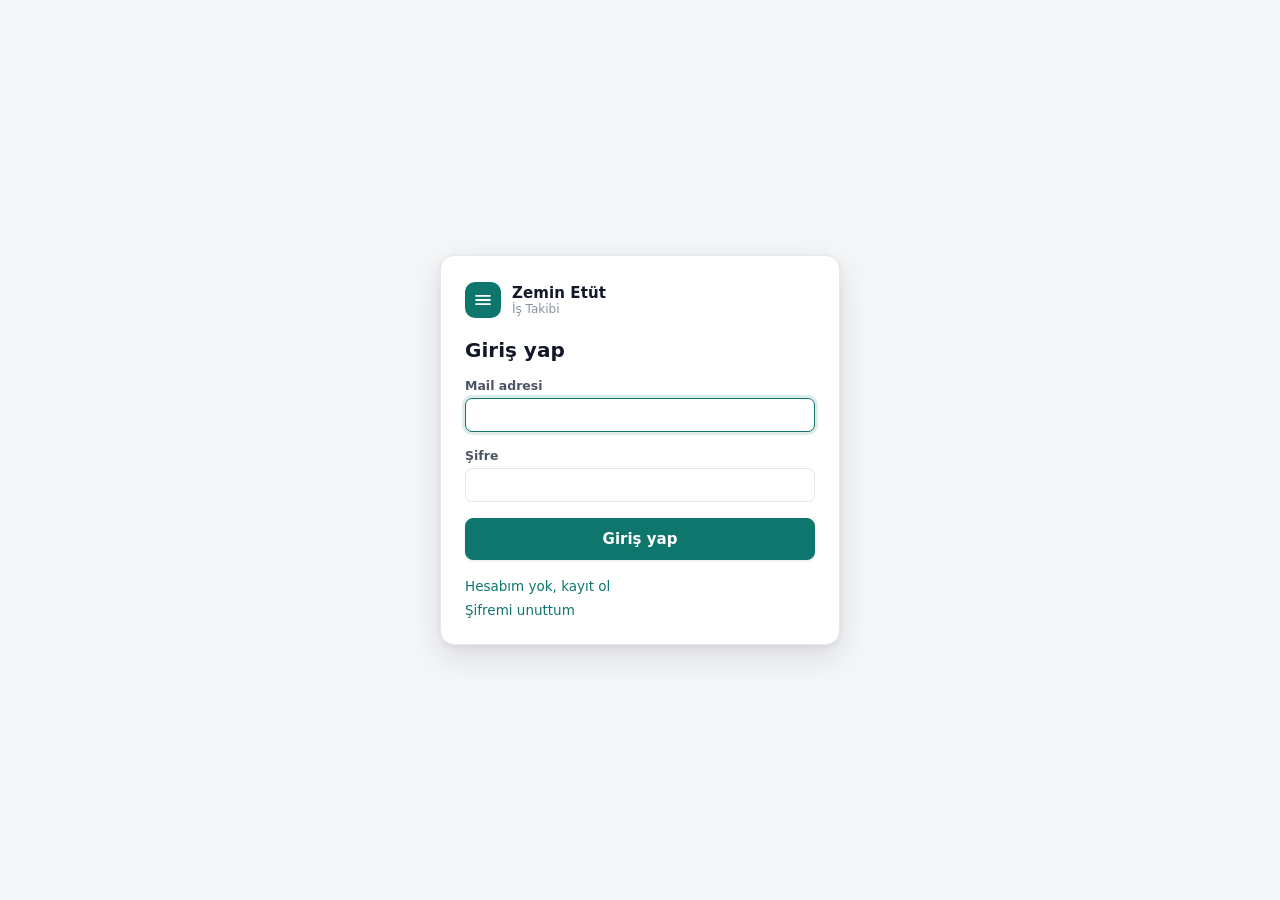
==== commit 90c09bae: "B1.14.2: toplu buluta yüklemede tek özet uyarı, 3'er paralel; klasörde bulunmayan dosyalar ayrı göst" ====
--- a/index.html
+++ b/index.html
@@ -12,11 +12,11 @@
 <link rel="manifest" href="manifest.webmanifest">
 <link rel="apple-touch-icon" href="ikon-180.png">
 <link rel="icon" href="ikon-192.png">
-<link rel="stylesheet" href="stil.css?v=B1.14.0">
-<link rel="stylesheet" href="is_takip.css?v=B1.14.0">
-<link rel="stylesheet" href="web.css?v=B1.14.0">
-<link rel="stylesheet" href="dosyalar.css?v=B1.14.0">
-<link rel="stylesheet" href="mali.css?v=B1.14.0">
+<link rel="stylesheet" href="stil.css?v=B1.14.2">
+<link rel="stylesheet" href="is_takip.css?v=B1.14.2">
+<link rel="stylesheet" href="web.css?v=B1.14.2">
+<link rel="stylesheet" href="dosyalar.css?v=B1.14.2">
+<link rel="stylesheet" href="mali.css?v=B1.14.2">
 </head>
 <body class="girisli-degil">
 <header class="mobil-ust">
@@ -51,15 +51,15 @@
 <div class="perde gizli" id="perde"></div>
 
 <script src="vendor/supabase.js"></script>
-<script src="ayar.js?v=B1.14.0"></script>
-<script src="ortak_web.js?v=B1.14.0"></script>
-<script src="is_takip_veri.js?v=B1.14.0"></script>
-<script src="xlsx.js?v=B1.14.0"></script>
-<script src="is_takip.js?v=B1.14.0"></script>
-<script src="bulut.js?v=B1.14.0"></script>
-<script src="dosyalar.js?v=B1.14.0"></script>
-<script src="xlsx_yaz.js?v=B1.14.0"></script>
-<script src="mali.js?v=B1.14.0"></script>
-  <script src="mali_aktar.js?v=B1.14.0"></script>
+<script src="ayar.js?v=B1.14.2"></script>
+<script src="ortak_web.js?v=B1.14.2"></script>
+<script src="is_takip_veri.js?v=B1.14.2"></script>
+<script src="xlsx.js?v=B1.14.2"></script>
+<script src="is_takip.js?v=B1.14.2"></script>
+<script src="bulut.js?v=B1.14.2"></script>
+<script src="dosyalar.js?v=B1.14.2"></script>
+<script src="xlsx_yaz.js?v=B1.14.2"></script>
+<script src="mali.js?v=B1.14.2"></script>
+  <script src="mali_aktar.js?v=B1.14.2"></script>
 </body>
 </html>
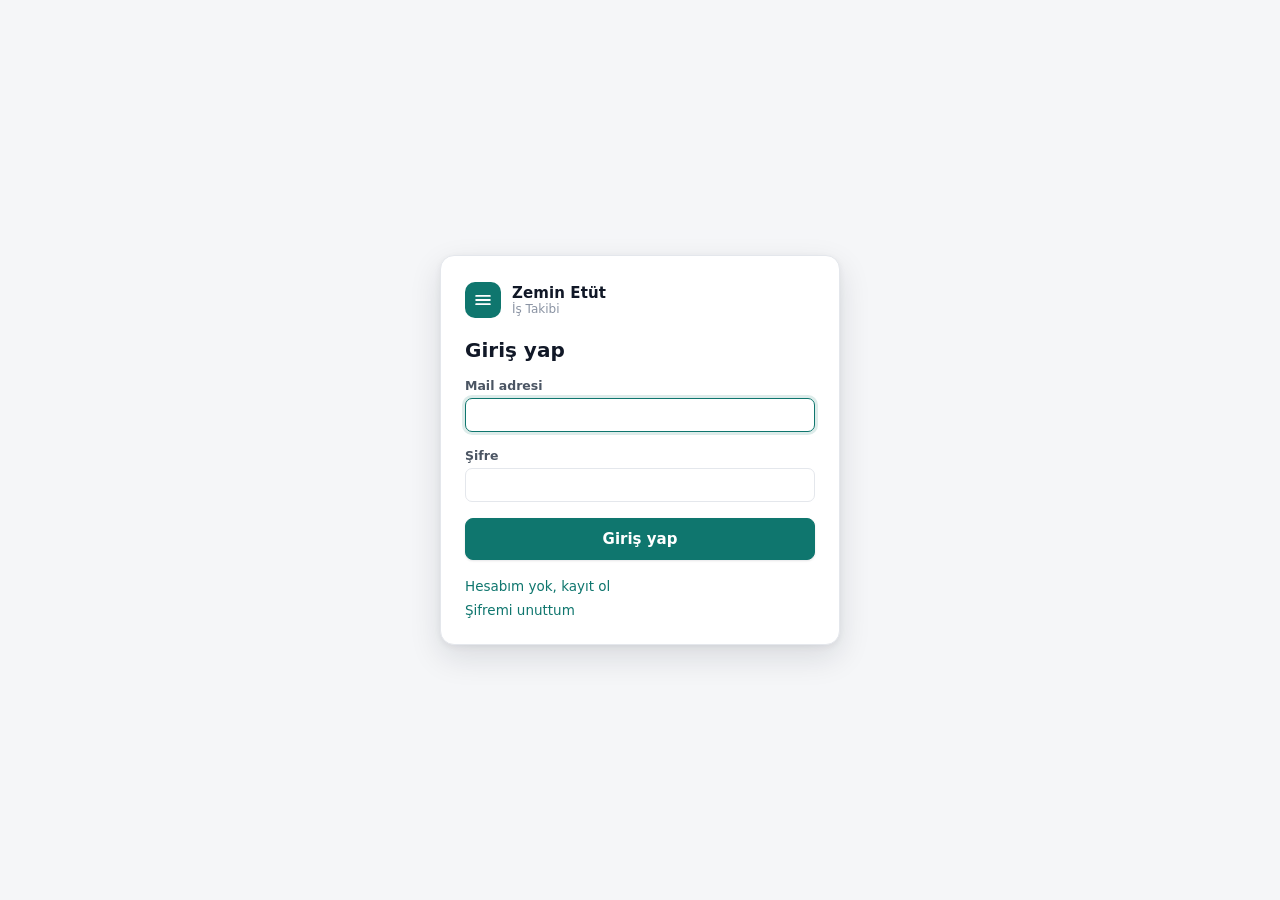
==== commit b2d304d9: "B1.14.3: işveren raporunda 'Lab taraması istenecek' (lab sonucu gelmiş, taraması gelmemiş işler; ada" ====
--- a/index.html
+++ b/index.html
@@ -12,11 +12,11 @@
 <link rel="manifest" href="manifest.webmanifest">
 <link rel="apple-touch-icon" href="ikon-180.png">
 <link rel="icon" href="ikon-192.png">
-<link rel="stylesheet" href="stil.css?v=B1.14.2">
-<link rel="stylesheet" href="is_takip.css?v=B1.14.2">
-<link rel="stylesheet" href="web.css?v=B1.14.2">
-<link rel="stylesheet" href="dosyalar.css?v=B1.14.2">
-<link rel="stylesheet" href="mali.css?v=B1.14.2">
+<link rel="stylesheet" href="stil.css?v=B1.14.3">
+<link rel="stylesheet" href="is_takip.css?v=B1.14.3">
+<link rel="stylesheet" href="web.css?v=B1.14.3">
+<link rel="stylesheet" href="dosyalar.css?v=B1.14.3">
+<link rel="stylesheet" href="mali.css?v=B1.14.3">
 </head>
 <body class="girisli-degil">
 <header class="mobil-ust">
@@ -51,15 +51,15 @@
 <div class="perde gizli" id="perde"></div>
 
 <script src="vendor/supabase.js"></script>
-<script src="ayar.js?v=B1.14.2"></script>
-<script src="ortak_web.js?v=B1.14.2"></script>
-<script src="is_takip_veri.js?v=B1.14.2"></script>
-<script src="xlsx.js?v=B1.14.2"></script>
-<script src="is_takip.js?v=B1.14.2"></script>
-<script src="bulut.js?v=B1.14.2"></script>
-<script src="dosyalar.js?v=B1.14.2"></script>
-<script src="xlsx_yaz.js?v=B1.14.2"></script>
-<script src="mali.js?v=B1.14.2"></script>
-  <script src="mali_aktar.js?v=B1.14.2"></script>
+<script src="ayar.js?v=B1.14.3"></script>
+<script src="ortak_web.js?v=B1.14.3"></script>
+<script src="is_takip_veri.js?v=B1.14.3"></script>
+<script src="xlsx.js?v=B1.14.3"></script>
+<script src="is_takip.js?v=B1.14.3"></script>
+<script src="bulut.js?v=B1.14.3"></script>
+<script src="dosyalar.js?v=B1.14.3"></script>
+<script src="xlsx_yaz.js?v=B1.14.3"></script>
+<script src="mali.js?v=B1.14.3"></script>
+  <script src="mali_aktar.js?v=B1.14.3"></script>
 </body>
 </html>
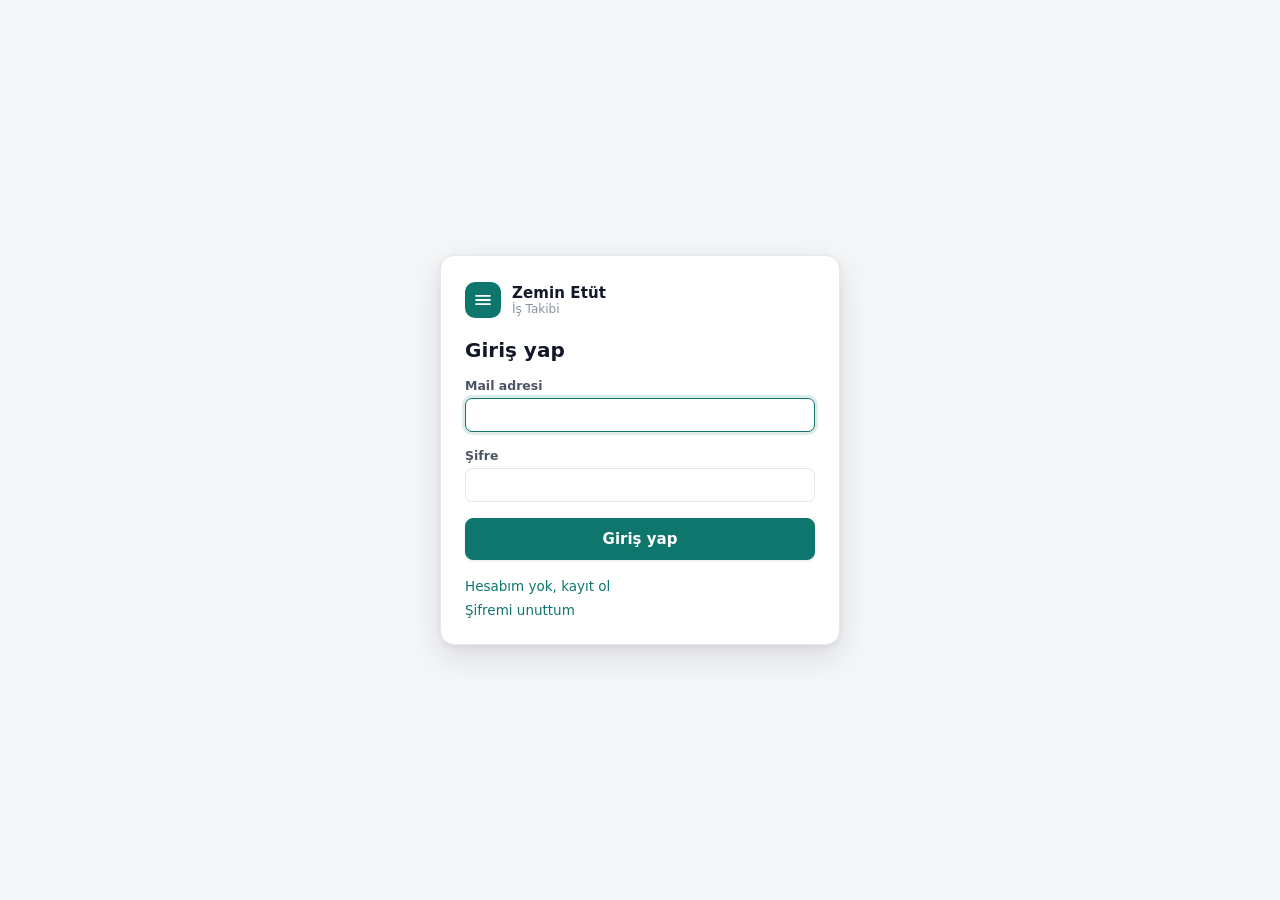
==== commit f9edc988: "B1.15.0: sondajcı alanı; sondaj süzgeçlerinde sondajcıya göre ayırma (eski kayıtlarda nottan tahmin)" ====
--- a/index.html
+++ b/index.html
@@ -12,11 +12,11 @@
 <link rel="manifest" href="manifest.webmanifest">
 <link rel="apple-touch-icon" href="ikon-180.png">
 <link rel="icon" href="ikon-192.png">
-<link rel="stylesheet" href="stil.css?v=B1.14.3">
-<link rel="stylesheet" href="is_takip.css?v=B1.14.3">
-<link rel="stylesheet" href="web.css?v=B1.14.3">
-<link rel="stylesheet" href="dosyalar.css?v=B1.14.3">
-<link rel="stylesheet" href="mali.css?v=B1.14.3">
+<link rel="stylesheet" href="stil.css?v=B1.15.0">
+<link rel="stylesheet" href="is_takip.css?v=B1.15.0">
+<link rel="stylesheet" href="web.css?v=B1.15.0">
+<link rel="stylesheet" href="dosyalar.css?v=B1.15.0">
+<link rel="stylesheet" href="mali.css?v=B1.15.0">
 </head>
 <body class="girisli-degil">
 <header class="mobil-ust">
@@ -51,15 +51,15 @@
 <div class="perde gizli" id="perde"></div>
 
 <script src="vendor/supabase.js"></script>
-<script src="ayar.js?v=B1.14.3"></script>
-<script src="ortak_web.js?v=B1.14.3"></script>
-<script src="is_takip_veri.js?v=B1.14.3"></script>
-<script src="xlsx.js?v=B1.14.3"></script>
-<script src="is_takip.js?v=B1.14.3"></script>
-<script src="bulut.js?v=B1.14.3"></script>
-<script src="dosyalar.js?v=B1.14.3"></script>
-<script src="xlsx_yaz.js?v=B1.14.3"></script>
-<script src="mali.js?v=B1.14.3"></script>
-  <script src="mali_aktar.js?v=B1.14.3"></script>
+<script src="ayar.js?v=B1.15.0"></script>
+<script src="ortak_web.js?v=B1.15.0"></script>
+<script src="is_takip_veri.js?v=B1.15.0"></script>
+<script src="xlsx.js?v=B1.15.0"></script>
+<script src="is_takip.js?v=B1.15.0"></script>
+<script src="bulut.js?v=B1.15.0"></script>
+<script src="dosyalar.js?v=B1.15.0"></script>
+<script src="xlsx_yaz.js?v=B1.15.0"></script>
+<script src="mali.js?v=B1.15.0"></script>
+  <script src="mali_aktar.js?v=B1.15.0"></script>
 </body>
 </html>
--- a/is_takip.css
+++ b/is_takip.css
@@ -142,3 +142,6 @@
 .ara-bos { padding: 18px 12px; color: var(--soluk); text-align: center; font-size: 13px; }
 .ara-alt { padding: 8px 16px; border-top: 1px solid var(--cizgi2); font-size: 12px; color: var(--soluk); background: var(--yuzey2); }
 .menu a .kisayol { margin-left: auto; font-size: 11px; color: #8aa0b8; border: 1px solid rgba(255,255,255,.14); border-radius: 5px; padding: 0 5px; }
+
+/* sondaj süzgecinde sondajcı çipleri */
+.sondajci-cipler { padding: 10px 16px; margin: 0; align-items: center; border-bottom: 1px solid var(--cizgi); }
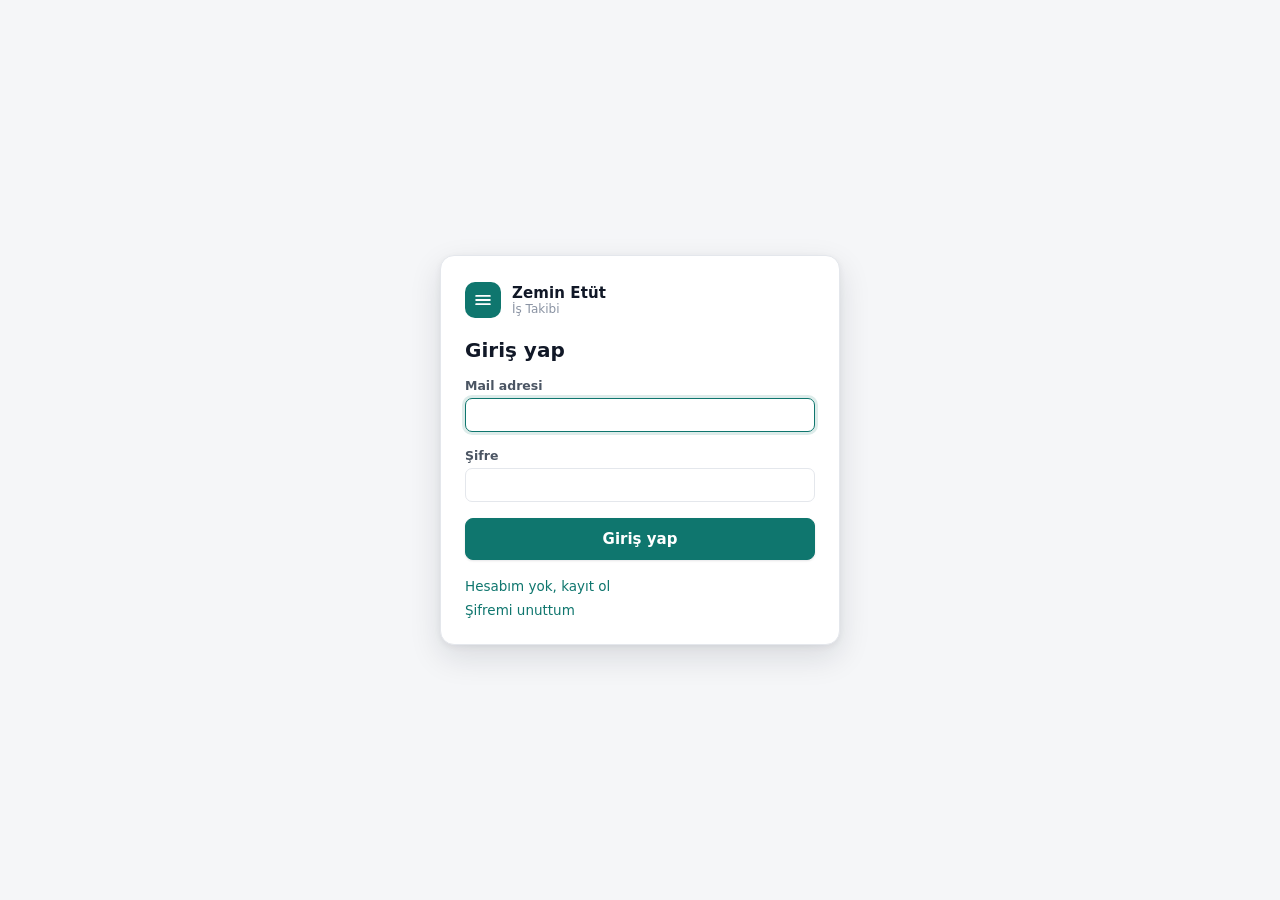
==== commit 45561327: "B1.15.1: sondajcı çipleri 'Sondajda' kutusunda da Co-Authored-By: Claude Opus 5.5 <noreply@anthropic" ====
--- a/index.html
+++ b/index.html
@@ -12,11 +12,11 @@
 <link rel="manifest" href="manifest.webmanifest">
 <link rel="apple-touch-icon" href="ikon-180.png">
 <link rel="icon" href="ikon-192.png">
-<link rel="stylesheet" href="stil.css?v=B1.15.0">
-<link rel="stylesheet" href="is_takip.css?v=B1.15.0">
-<link rel="stylesheet" href="web.css?v=B1.15.0">
-<link rel="stylesheet" href="dosyalar.css?v=B1.15.0">
-<link rel="stylesheet" href="mali.css?v=B1.15.0">
+<link rel="stylesheet" href="stil.css?v=B1.15.1">
+<link rel="stylesheet" href="is_takip.css?v=B1.15.1">
+<link rel="stylesheet" href="web.css?v=B1.15.1">
+<link rel="stylesheet" href="dosyalar.css?v=B1.15.1">
+<link rel="stylesheet" href="mali.css?v=B1.15.1">
 </head>
 <body class="girisli-degil">
 <header class="mobil-ust">
@@ -51,15 +51,15 @@
 <div class="perde gizli" id="perde"></div>
 
 <script src="vendor/supabase.js"></script>
-<script src="ayar.js?v=B1.15.0"></script>
-<script src="ortak_web.js?v=B1.15.0"></script>
-<script src="is_takip_veri.js?v=B1.15.0"></script>
-<script src="xlsx.js?v=B1.15.0"></script>
-<script src="is_takip.js?v=B1.15.0"></script>
-<script src="bulut.js?v=B1.15.0"></script>
-<script src="dosyalar.js?v=B1.15.0"></script>
-<script src="xlsx_yaz.js?v=B1.15.0"></script>
-<script src="mali.js?v=B1.15.0"></script>
-  <script src="mali_aktar.js?v=B1.15.0"></script>
+<script src="ayar.js?v=B1.15.1"></script>
+<script src="ortak_web.js?v=B1.15.1"></script>
+<script src="is_takip_veri.js?v=B1.15.1"></script>
+<script src="xlsx.js?v=B1.15.1"></script>
+<script src="is_takip.js?v=B1.15.1"></script>
+<script src="bulut.js?v=B1.15.1"></script>
+<script src="dosyalar.js?v=B1.15.1"></script>
+<script src="xlsx_yaz.js?v=B1.15.1"></script>
+<script src="mali.js?v=B1.15.1"></script>
+  <script src="mali_aktar.js?v=B1.15.1"></script>
 </body>
 </html>
